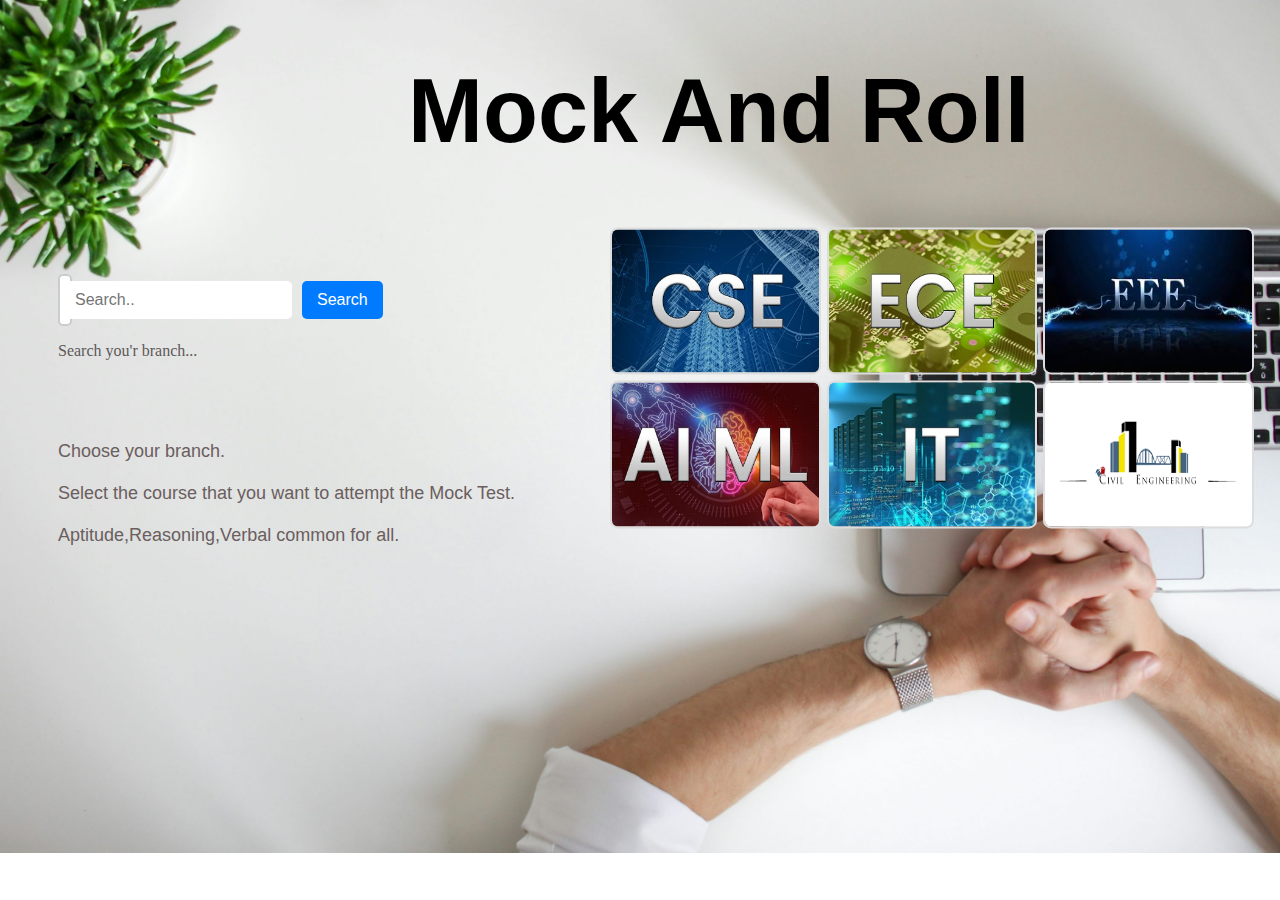
==== content.html @ 104e8845 "Add files via upload" ====
<!DOCTYPE html>
<html lang="en">
<head>
    <meta charset="UTF-8">
    <meta name="viewport" content="width=device-width, initial-scale=1.0">
    <title>Digital Examination Portal</title>
    <link rel="stylesheet" href="content.css">
</head>
<body>
    <h1>Mock And Roll</h1>

    <div class="search">
        <input type="text" placeholder="Search.." id="search-bar">
        <button id="search-btn">Search</button>
    </div>
    <p>Search you'r branch...</p>


    <div class="image-container">
        <a href="question.html" target="_blank"><img src="content1.jpg" height="100%" width="100%" alt="CSE"></a>
        <a href="question.html" target="_blank"><img src="content2.jpg" height="100%" width="100%" alt="ECE"></a>
        <a href="question.html" target="_blank"><img src="content3.jpg" height="100%" width="100%" alt="EEE"></a>
        <a href="question.html" target="_blank"><img src="content4.jpg" height="100%" width="100%" alt="AIML"></a>
        <a href="question.html" target="_blank"><img src="content5.jpg" height="100%" width="100%" alt="IT"></a>
        <a href="question.html" target="_blank"><img src="content6.jpg" height="100%" width="100%" alt="Civil"></a>
    </div>
        <p class="xyz"><br><br><br>
        Choose your branch.<br>
        <br>
        Select the course that you want to attempt the Mock Test.<br>
        <br>
        Aptitude,Reasoning,Verbal common for all. <br>
        </p>

    <script src="script.js"></script>
</body>
</html>
---- content.css ----
.image-container {
    display: grid;
    grid-template-columns: repeat(3, 1fr);
    gap: 10px;
    width: 50%;
    position: absolute;
    right: 0;
    top: 50;
    margin-right: 30px;
    transform: translateY(-50%);
}

.image-container a img {
    width: 100%;
    border: 2px solid #ddd;
    border-radius: 8px;
    transition: transform 0.3s ease, box-shadow 0.3s ease;
}

.image-container a img:hover {
    transform: scale(1.05);
    box-shadow: 0 4px 8px rgba(0, 0, 0, 0.2);
}
h1{
    font-size: 90px;
    font-family: 'Lucida Sans', 'Lucida Sans Regular', 'Lucida Grande', 'Lucida Sans Unicode', Geneva, Verdana, sans-serif;
    animation-name: abc;
    animation-duration: 10s;
    animation-iteration-count: infinite;
    /* width: 250px;
    height: 250px; */
    position: relative;
    animation-direction: alternate;
    padding-left:400px;
    padding-bottom: 50px;
}
 /* @keyframes abc {
    0% {background-color: rgb(255, 255, 255); left:0px; top:0px;}
    0% {background-color: rgb(255, 255, 255); left: 200px; top: 0px;}
}  */
p{
    color: #5c5959;
    margin-left: 50px;
}
.search{
    display: flex;
    align-items: center;
    border: 2px solid #ccc;
    padding: 5px;
    margin-right: 1500px;
    margin-left: 50px;
    border-radius: 5px;
    background-color: white;

}
#search-bar {
    width: 300px;
    padding: 10px;
    border: none;
    outline: none;
    border-radius: 5px;
    font-size: 16px;
}
#search-btn {
    padding: 10px 15px;
    background-color: #007BFF;
    color: white;
    border: none;
    border-radius: 5px;
    cursor: pointer;
    font-size: 16px;
    margin-left: 10px;
}
#search-btn:hover {
    background-color: #0056b3;
}
.xyz{
    color: rgb(106, 94, 94);
    font-family: 'Lucida Sans', 'Lucida Sans Regular', 'Lucida Grande', 'Lucida Sans Unicode', Geneva, Verdana, sans-serif;
    font-size: large;
}
body{
    background-image: url("bcontent.jpg");
    background-repeat: no-repeat;
    background-size: cover;
}
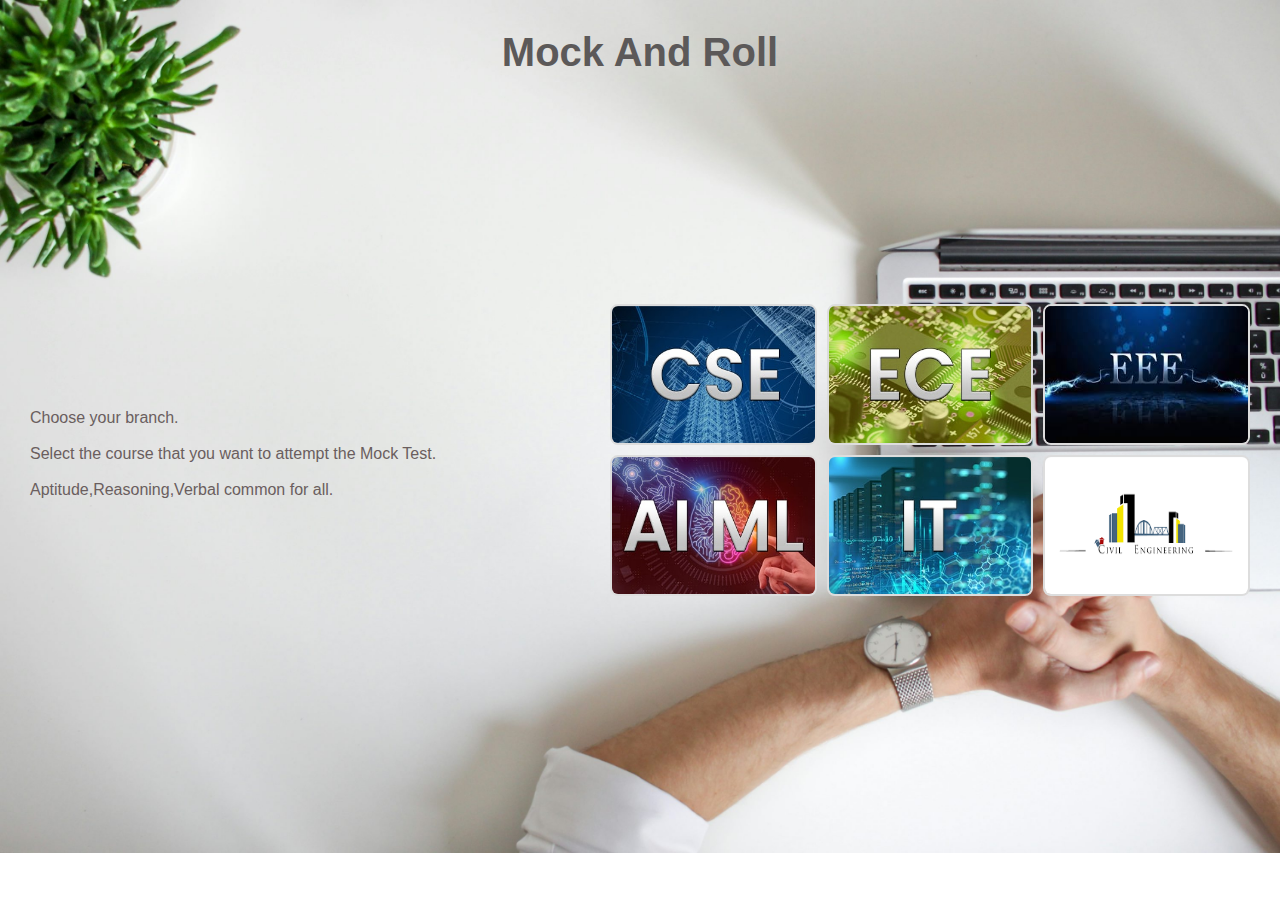
==== commit 20fa490e: "Update content.html" ====
--- a/content.html
+++ b/content.html
@@ -3,17 +3,17 @@
 <head>
     <meta charset="UTF-8">
     <meta name="viewport" content="width=device-width, initial-scale=1.0">
-    <title>Digital Examination Portal</title>
+    <title>Mock and roll</title>
     <link rel="stylesheet" href="content.css">
 </head>
 <body>
     <h1>Mock And Roll</h1>
-
+<!-- 
     <div class="search">
         <input type="text" placeholder="Search.." id="search-bar">
         <button id="search-btn">Search</button>
     </div>
-    <p>Search you'r branch...</p>
+    <p>Search you'r branch...</p> -->
 
 
     <div class="image-container">
@@ -34,4 +34,4 @@
 
     <script src="script.js"></script>
 </body>
-</html>+</html>
--- a/content.css
+++ b/content.css
@@ -1,13 +1,29 @@
+* {
+    margin: 0;
+    padding: 0;
+    box-sizing: border-box;
+    font-family: 'Arial', sans-serif;
+}
+
+body {
+    background-image: url("bcontent.jpg");
+    background-repeat: no-repeat;
+    background-size: cover;
+    color: #5c5959;
+    padding: 10px;
+}
+
 .image-container {
     display: grid;
     grid-template-columns: repeat(3, 1fr);
+    grid-template-rows: repeat(2, auto);
     gap: 10px;
     width: 50%;
     position: absolute;
     right: 0;
-    top: 50;
+    top: 50%;
+    transform: translateY(-50%);
     margin-right: 30px;
-    transform: translateY(-50%);
 }
 
 .image-container a img {
@@ -21,46 +37,41 @@
     transform: scale(1.05);
     box-shadow: 0 4px 8px rgba(0, 0, 0, 0.2);
 }
-h1{
-    font-size: 90px;
+
+h1 {
+    font-size: 2.5rem;
     font-family: 'Lucida Sans', 'Lucida Sans Regular', 'Lucida Grande', 'Lucida Sans Unicode', Geneva, Verdana, sans-serif;
-    animation-name: abc;
-    animation-duration: 10s;
-    animation-iteration-count: infinite;
-    /* width: 250px;
-    height: 250px; */
-    position: relative;
-    animation-direction: alternate;
-    padding-left:400px;
-    padding-bottom: 50px;
+    text-align: center;
+    padding: 20px 10px;
 }
- /* @keyframes abc {
-    0% {background-color: rgb(255, 255, 255); left:0px; top:0px;}
-    0% {background-color: rgb(255, 255, 255); left: 200px; top: 0px;}
-}  */
-p{
-    color: #5c5959;
-    margin-left: 50px;
+
+p {
+    font-size: 1rem;
+    margin: 10px 20px;
 }
-.search{
+
+/*.search {
     display: flex;
     align-items: center;
     border: 2px solid #ccc;
     padding: 5px;
-    margin-right: 1500px;
-    margin-left: 50px;
+    margin: 10px 20px;
     border-radius: 5px;
     background-color: white;
+ 
+}
 
-}
 #search-bar {
-    width: 300px;
+    width: 100%;
+    max-width: 300px;
     padding: 10px;
     border: none;
     outline: none;
     border-radius: 5px;
     font-size: 16px;
+    padding-top: 50px;
 }
+
 #search-btn {
     padding: 10px 15px;
     background-color: #007BFF;
@@ -71,16 +82,55 @@
     font-size: 16px;
     margin-left: 10px;
 }
+
 #search-btn:hover {
     background-color: #0056b3;
-}
-.xyz{
+}*/
+
+.xyz {
     color: rgb(106, 94, 94);
     font-family: 'Lucida Sans', 'Lucida Sans Regular', 'Lucida Grande', 'Lucida Sans Unicode', Geneva, Verdana, sans-serif;
-    font-size: large;
+    font-size: 1rem;
+    padding-top:250px;
 }
-body{
-    background-image: url("bcontent.jpg");
-    background-repeat: no-repeat;
-    background-size: cover;
-}+
+/* Responsive Design */
+@media screen and (max-width: 768px) {
+    h1 {
+        font-size: 2rem;
+    }
+
+    .search {
+        flex-direction: column;
+        align-items: stretch;
+    }
+
+    #search-bar {
+        width: 100%;
+        margin-bottom: 10px;
+    }
+
+    .image-container {
+        grid-template-columns: repeat(2, 1fr);
+        grid-template-rows: repeat(3, auto);
+        width: 90%;
+        position: static;
+        margin: 20px auto;
+    }
+}
+
+@media screen and (max-width: 480px) {
+    h1 {
+        font-size: 1.5rem;
+    }
+
+    p {
+        font-size: 0.9rem;
+    }
+
+    .image-container {
+        grid-template-columns: repeat(1, 1fr);
+        grid-template-rows: repeat(6, auto);
+        width: 100%;
+    }
+}
